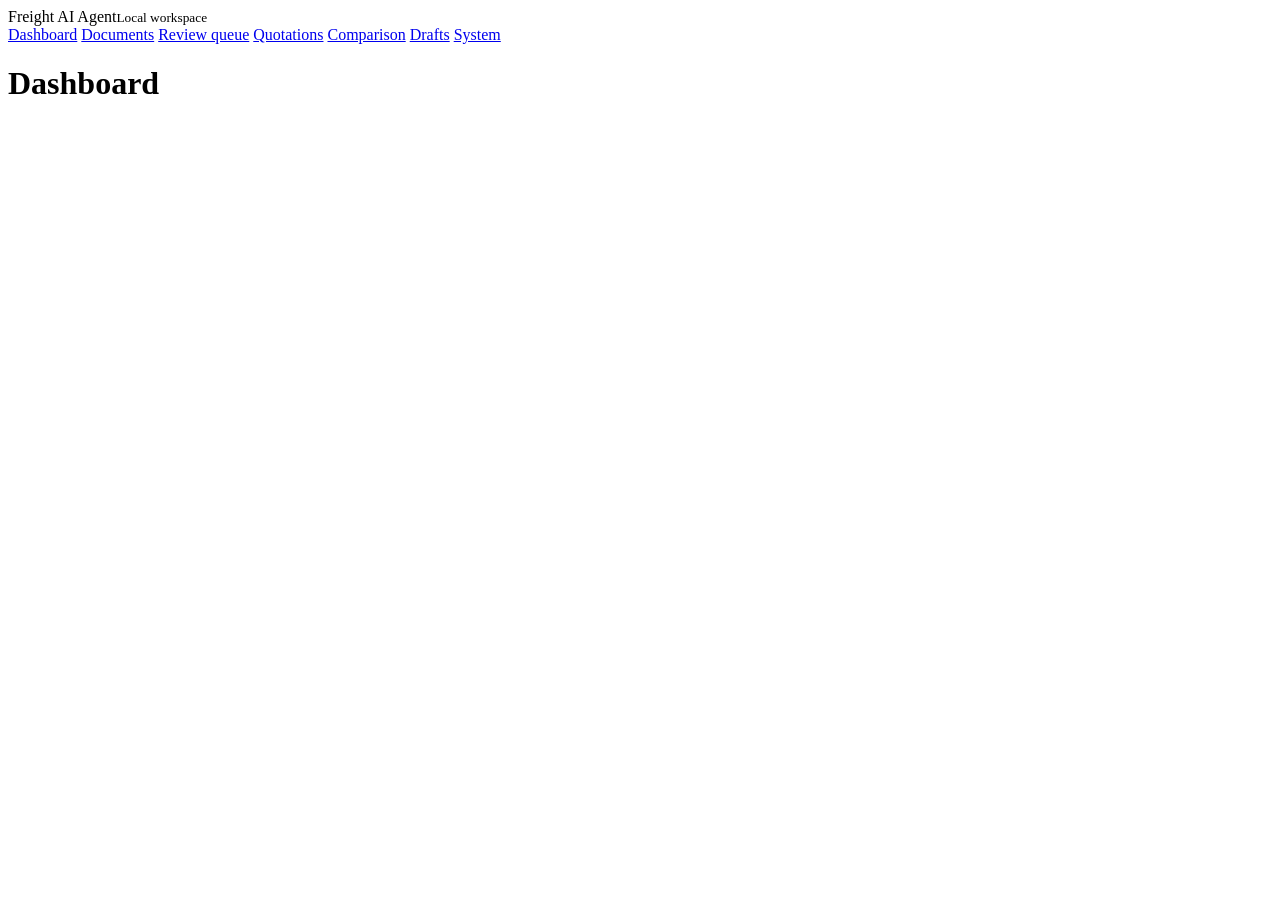
==== src/freight_agent/web/static/index.html @ 0478aefa "Add local web review app and readable labels for workflows A/B/C A procurement employee can now uplo" ====
<!DOCTYPE html>
<html lang="en">
<head>
<meta charset="utf-8">
<meta name="viewport" content="width=device-width, initial-scale=1">
<title>Freight AI Agent</title>
<link rel="stylesheet" href="/static/styles.css">
</head>
<body>
<div class="shell">
  <aside class="side">
    <div class="brand">Freight <span>AI Agent</span><small>Local workspace</small></div>
    <nav id="nav" aria-label="Main navigation">
      <a href="#/">Dashboard</a>
      <a href="#/documents">Documents</a>
      <a href="#/queue">Review queue</a>
      <a href="#/shipments">Quotations</a>
      <a href="#/comparison">Comparison</a>
      <a href="#/drafts">Drafts</a>
      <a href="#/settings">System</a>
    </nav>
    <div class="system" id="system" aria-live="polite"></div>
  </aside>

  <main>
    <div class="topbar">
      <h1 id="page-title">Dashboard</h1>
      <p class="guide" id="page-guide"></p>
    </div>
    <div id="view"></div>
  </main>
</div>

<div class="modal" id="modal" hidden>
  <div class="modal-card" role="dialog" aria-modal="true" aria-labelledby="modal-title">
    <h2 id="modal-title"></h2>
    <div id="modal-body"></div>
    <div class="actions">
      <button class="btn neutral" id="modal-cancel">Cancel</button>
      <button class="btn" id="modal-confirm">Confirm</button>
    </div>
  </div>
</div>

<div id="toast" aria-live="polite"></div>
<script src="/static/api.js"></script>
<script src="/static/app.js"></script>
</body>
</html>
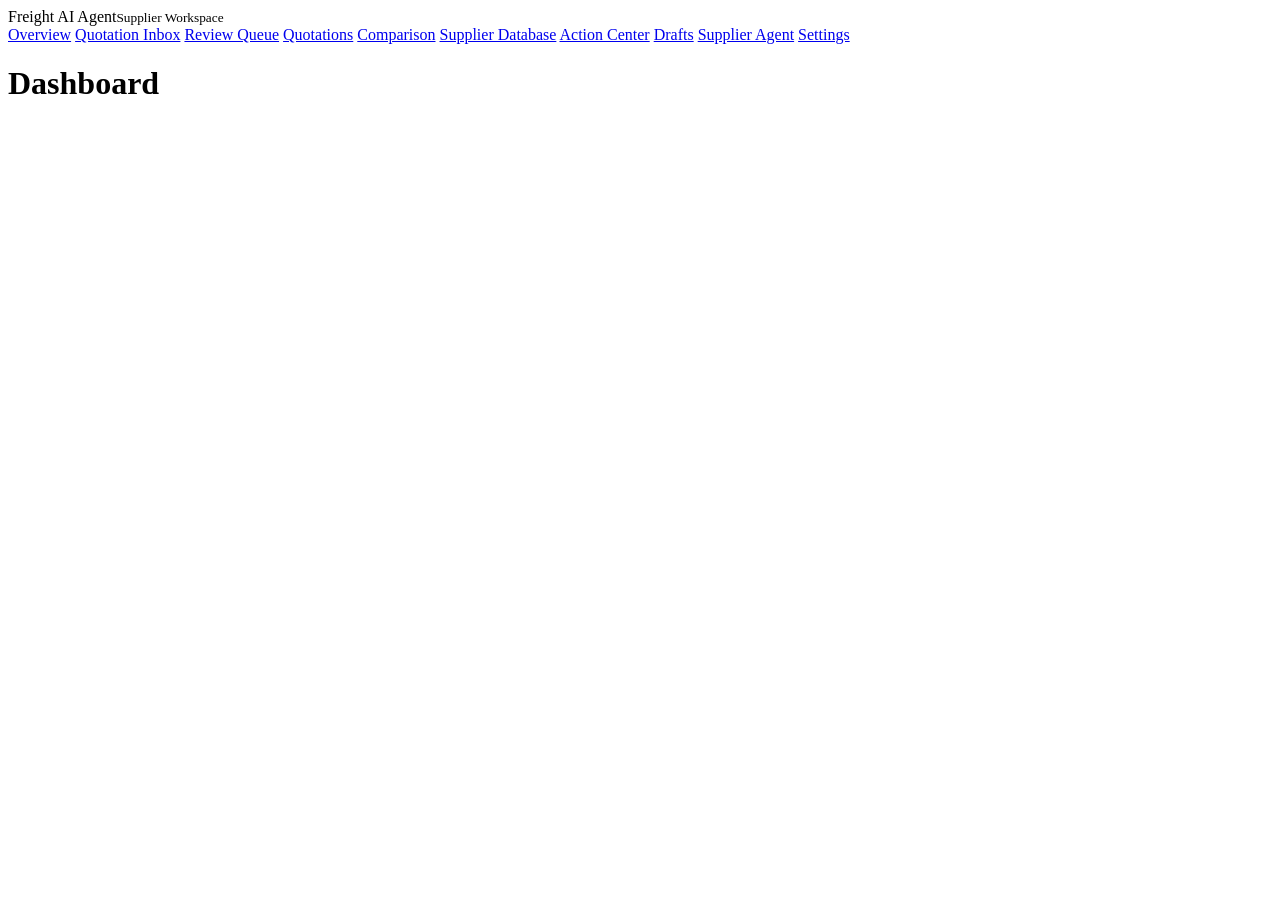
==== commit 78245e1f: "Gmail integration, and ability to read only quotaition documents." ====
--- a/src/freight_agent/web/static/index.html
+++ b/src/freight_agent/web/static/index.html
@@ -9,15 +9,18 @@
 <body>
 <div class="shell">
   <aside class="side">
-    <div class="brand">Freight <span>AI Agent</span><small>Local workspace</small></div>
+    <div class="brand">Freight <span>AI Agent</span><small>Supplier Workspace</small></div>
     <nav id="nav" aria-label="Main navigation">
-      <a href="#/">Dashboard</a>
-      <a href="#/documents">Documents</a>
-      <a href="#/queue">Review queue</a>
+      <a href="#/">Overview</a>
+      <a href="#/inbox">Quotation Inbox</a>
+      <a href="#/queue">Review Queue</a>
       <a href="#/shipments">Quotations</a>
       <a href="#/comparison">Comparison</a>
+      <a href="#/supplier/databases">Supplier Database</a>
+      <a href="#/supplier/actions">Action Center</a>
       <a href="#/drafts">Drafts</a>
-      <a href="#/settings">System</a>
+      <a href="#/supplier/agent">Supplier Agent</a>
+      <a href="#/settings">Settings</a>
     </nav>
     <div class="system" id="system" aria-live="polite"></div>
   </aside>
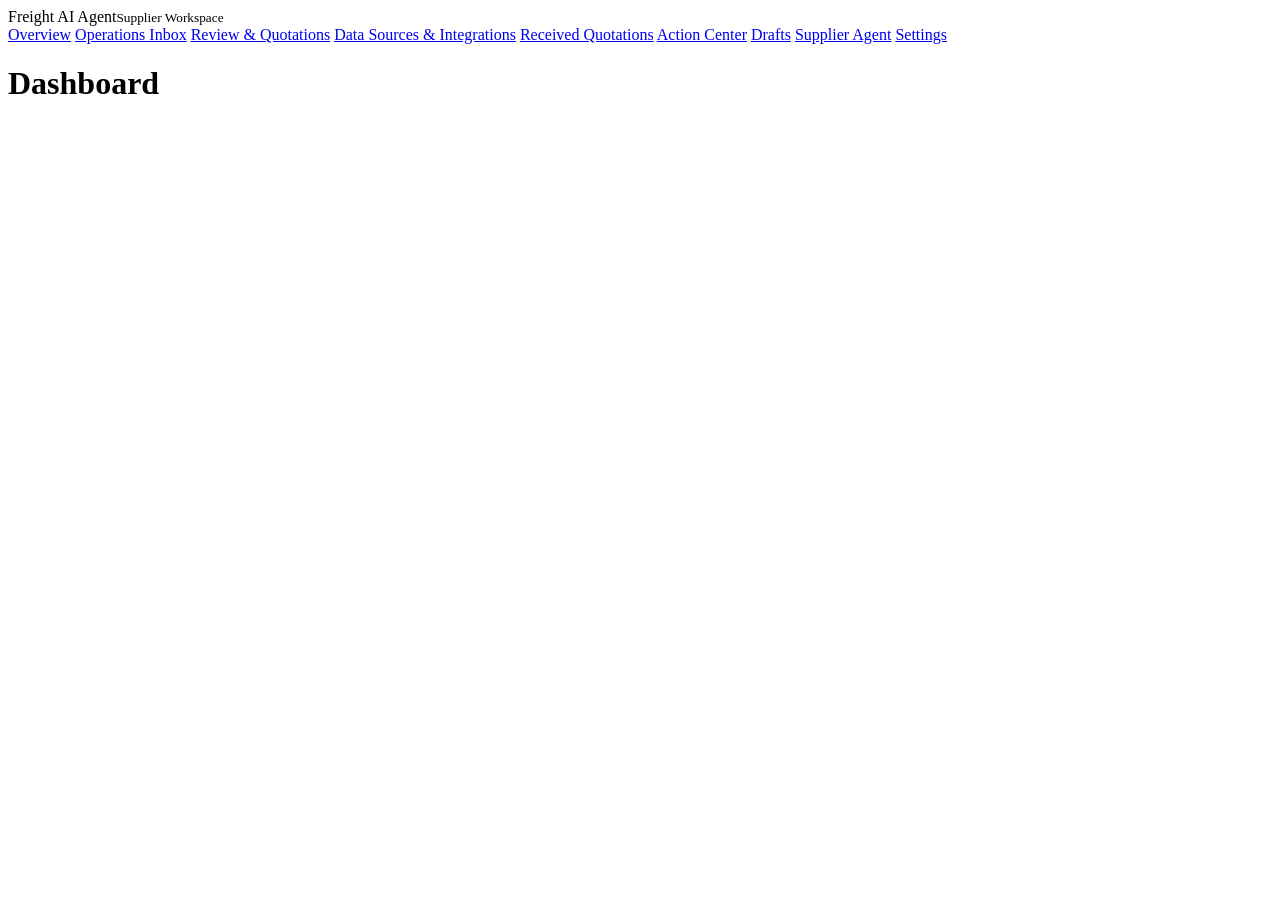
==== commit 7ee7f041: "- Reject form placeholders ([Provider Name], TBD) so blank templates extract   nothing instead of in" ====
--- a/src/freight_agent/web/static/index.html
+++ b/src/freight_agent/web/static/index.html
@@ -12,11 +12,10 @@
     <div class="brand">Freight <span>AI Agent</span><small>Supplier Workspace</small></div>
     <nav id="nav" aria-label="Main navigation">
       <a href="#/">Overview</a>
-      <a href="#/inbox">Quotation Inbox</a>
-      <a href="#/queue">Review Queue</a>
-      <a href="#/shipments">Quotations</a>
-      <a href="#/comparison">Comparison</a>
-      <a href="#/supplier/databases">Supplier Database</a>
+      <a href="#/inbox">Operations Inbox</a>
+      <a href="#/shipments">Review &amp; Quotations</a>
+      <a href="#/supplier/databases">Data Sources &amp; Integrations</a>
+      <a href="#/supplier/quotations">Received Quotations</a>
       <a href="#/supplier/actions">Action Center</a>
       <a href="#/drafts">Drafts</a>
       <a href="#/supplier/agent">Supplier Agent</a>
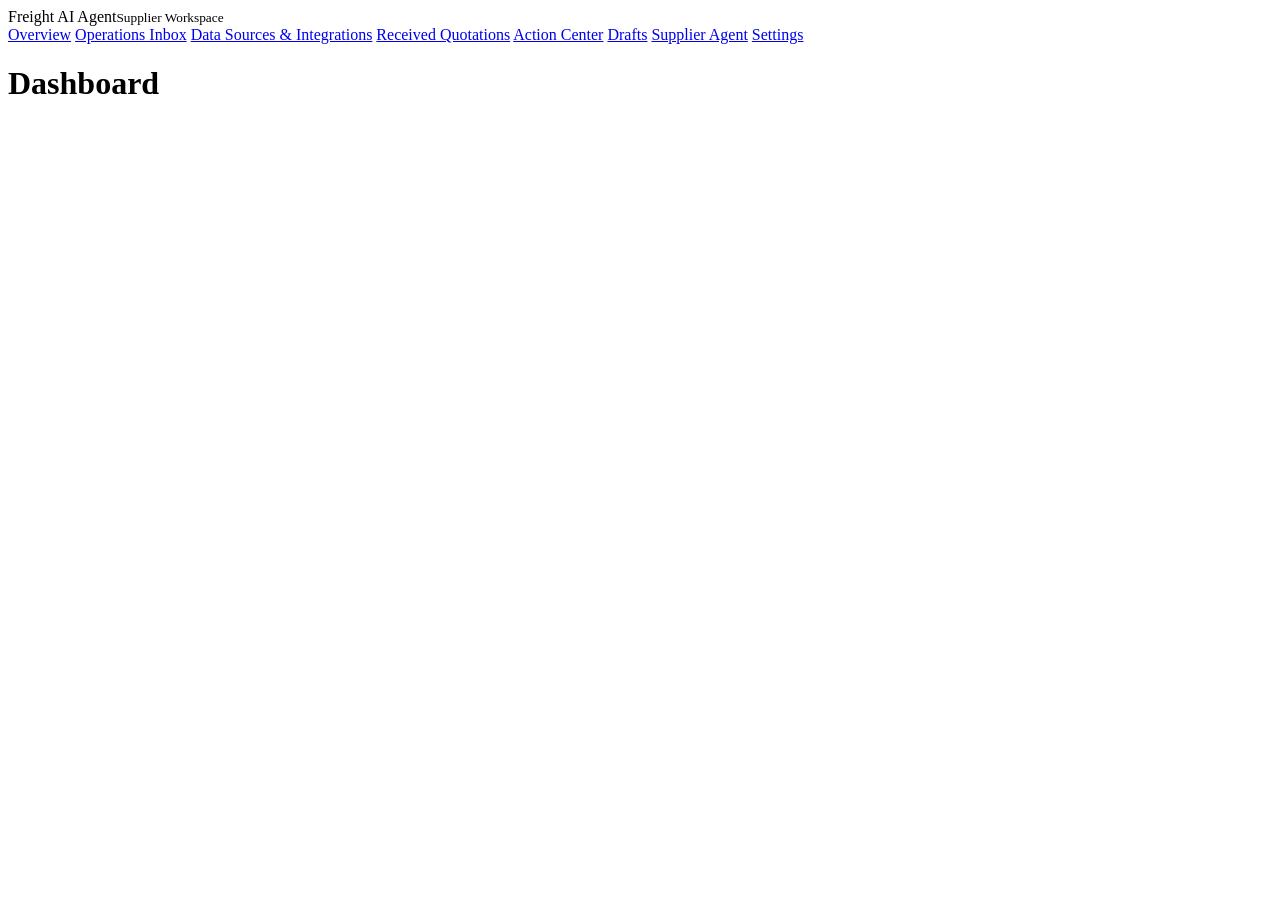
==== commit ba8a7921: "Baseline before UI redesign: email-only intake, Gmail consolidation, lane comparison Captures the pr" ====
--- a/src/freight_agent/web/static/index.html
+++ b/src/freight_agent/web/static/index.html
@@ -13,7 +13,6 @@
     <nav id="nav" aria-label="Main navigation">
       <a href="#/">Overview</a>
       <a href="#/inbox">Operations Inbox</a>
-      <a href="#/shipments">Review &amp; Quotations</a>
       <a href="#/supplier/databases">Data Sources &amp; Integrations</a>
       <a href="#/supplier/quotations">Received Quotations</a>
       <a href="#/supplier/actions">Action Center</a>
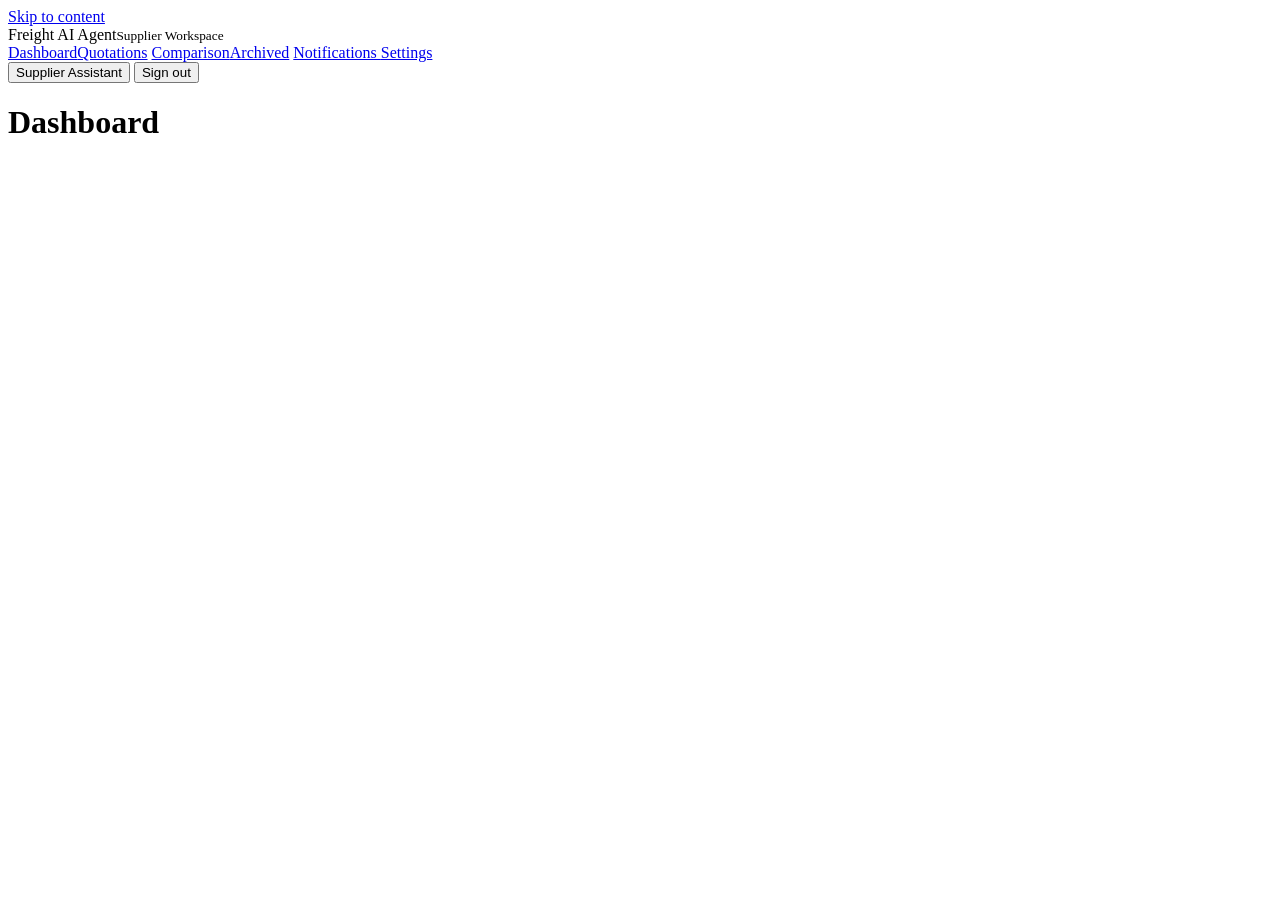
==== commit 0ec55b34: "" ====
--- a/src/freight_agent/web/static/index.html
+++ b/src/freight_agent/web/static/index.html
@@ -1,29 +1,28 @@
 <!DOCTYPE html>
-<html lang="en">
+<html lang="en" data-theme="freight">
 <head>
 <meta charset="utf-8">
 <meta name="viewport" content="width=device-width, initial-scale=1">
 <title>Freight AI Agent</title>
+<link rel="stylesheet" href="/static/tailwind.generated.css">
 <link rel="stylesheet" href="/static/styles.css">
 </head>
 <body>
+<a class="skip-link" href="#main-content">Skip to content</a>
 <div class="shell">
   <aside class="side">
     <div class="brand">Freight <span>AI Agent</span><small>Supplier Workspace</small></div>
     <nav id="nav" aria-label="Main navigation">
-      <a href="#/">Overview</a>
-      <a href="#/inbox">Operations Inbox</a>
-      <a href="#/supplier/databases">Data Sources &amp; Integrations</a>
-      <a href="#/supplier/quotations">Received Quotations</a>
-      <a href="#/supplier/actions">Action Center</a>
-      <a href="#/drafts">Drafts</a>
-      <a href="#/supplier/agent">Supplier Agent</a>
-      <a href="#/settings">Settings</a>
+      <a href="#/">Dashboard</a><a href="#/quotations">Quotations</a>
+      <a href="#/comparison">Comparison</a><a href="#/archived">Archived</a>
+      <a href="#/notifications">Notifications <span id="notification-count" class="supplier-status"></span></a><a href="#/settings">Settings</a>
     </nav>
+    <button class="supplier-btn supplier-btn-neutral" id="open-assistant">Supplier Assistant</button>
+    <button class="supplier-btn supplier-btn-neutral" id="logout">Sign out</button>
     <div class="system" id="system" aria-live="polite"></div>
   </aside>
 
-  <main>
+  <main id="main-content" tabindex="-1">
     <div class="topbar">
       <h1 id="page-title">Dashboard</h1>
       <p class="guide" id="page-guide"></p>
@@ -45,6 +44,14 @@
 
 <div id="toast" aria-live="polite"></div>
 <script src="/static/api.js"></script>
+<script src="/static/pages/workspace.js"></script>
+<script src="/static/pages/intake.js"></script>
+<script src="/static/pages/comparison.js"></script>
+<script src="/static/pages/draft.js"></script>
+<script src="/static/pages/connections.js"></script>
+<script src="/static/pages/settings.js"></script>
+<script src="/static/pages/notifications.js"></script>
+<script src="/static/pages/assistant.js"></script>
 <script src="/static/app.js"></script>
 </body>
 </html>
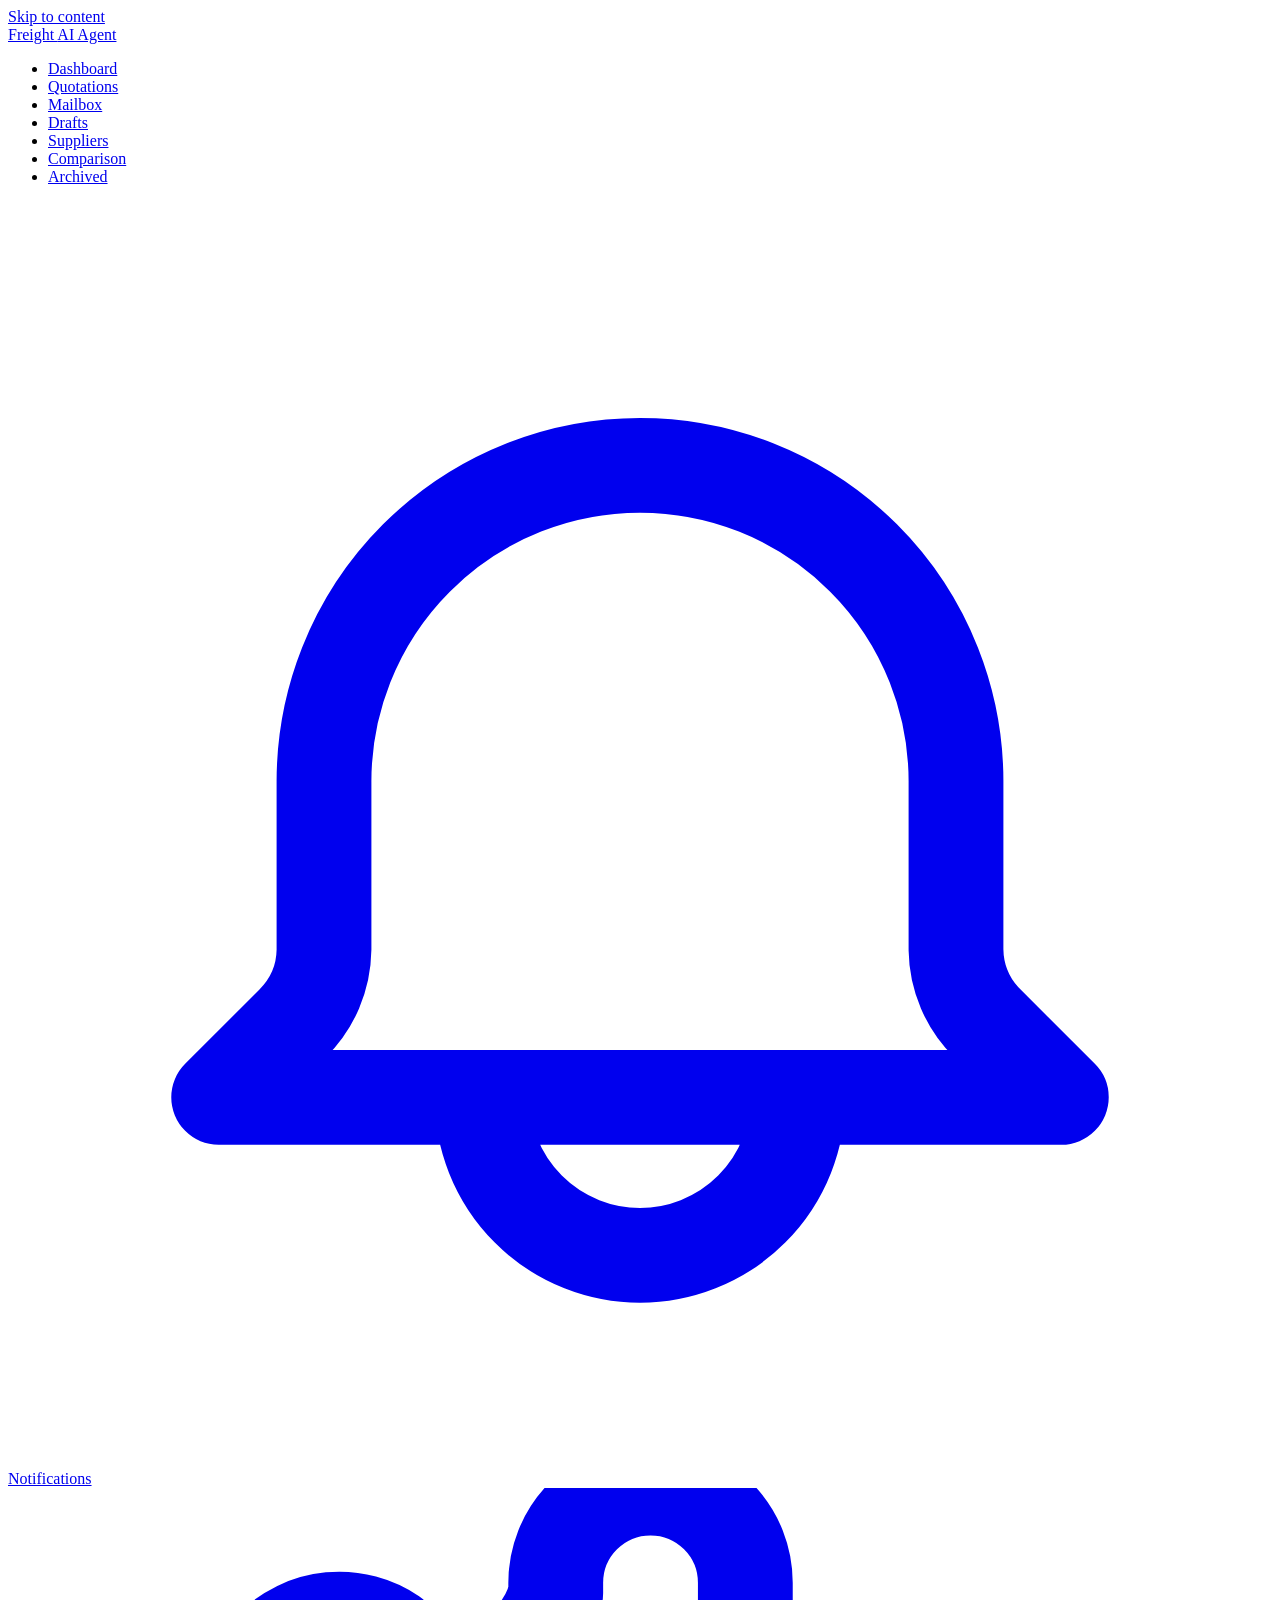
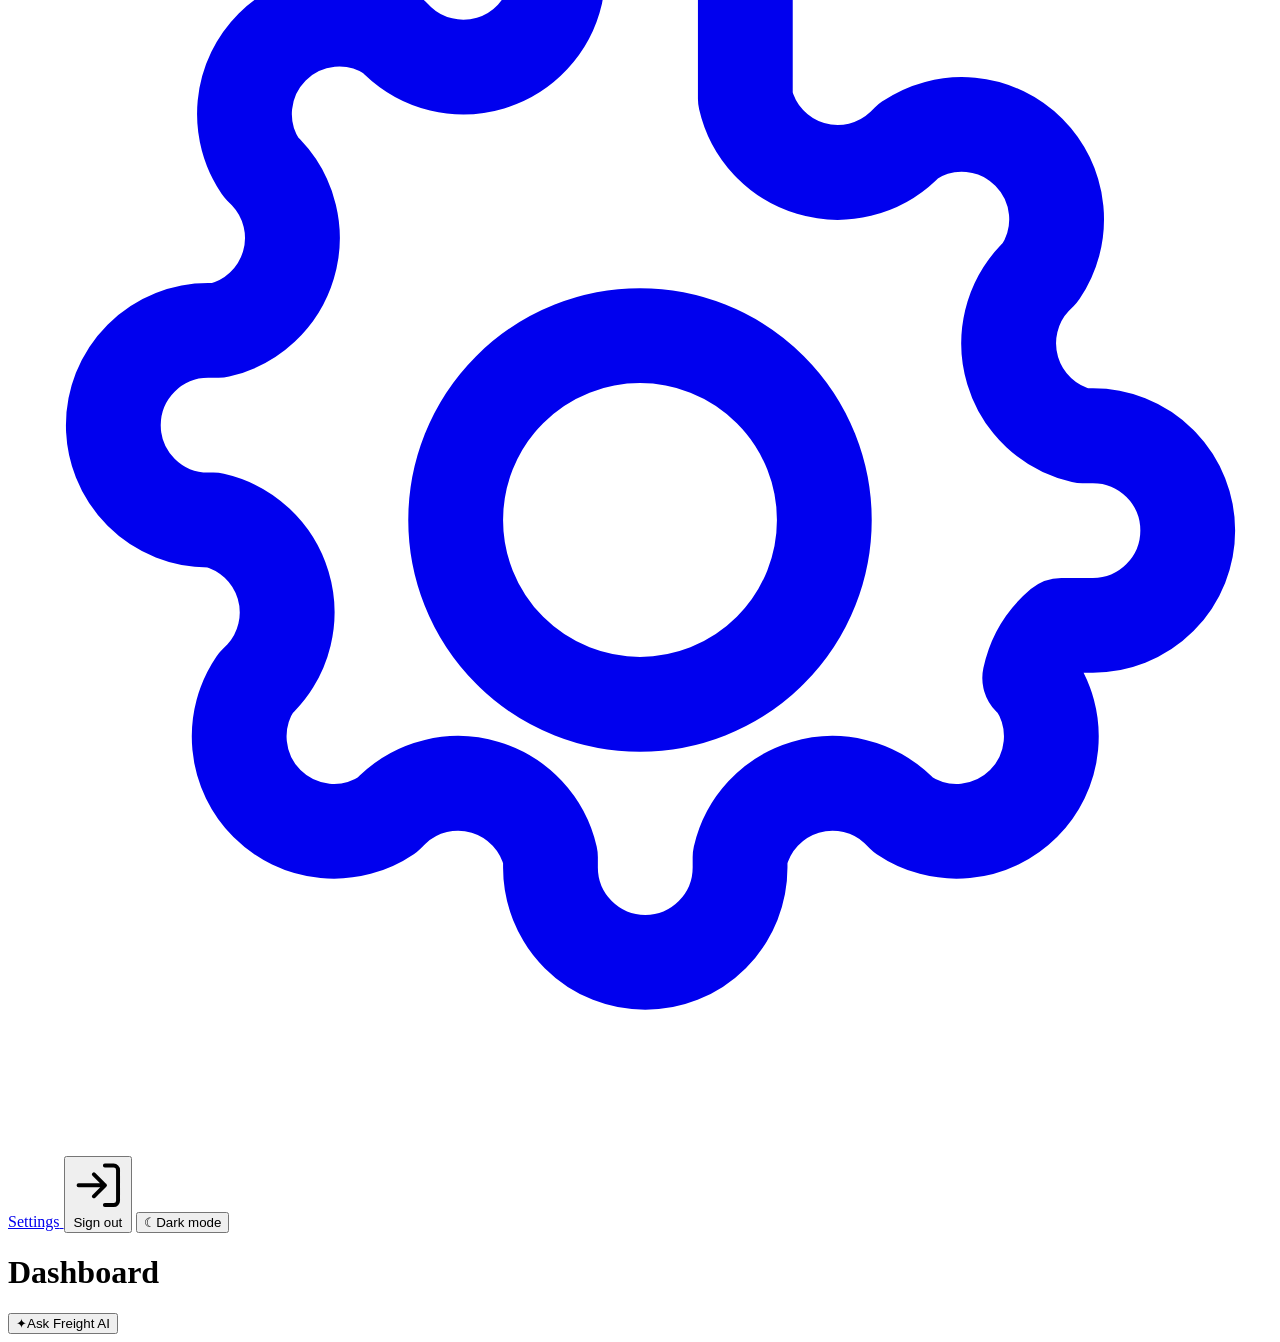
==== commit 413a45f7: "Eleven labs audio and Daisy ui" ====
--- a/src/freight_agent/web/static/index.html
+++ b/src/freight_agent/web/static/index.html
@@ -4,23 +4,44 @@
 <meta charset="utf-8">
 <meta name="viewport" content="width=device-width, initial-scale=1">
 <title>Freight AI Agent</title>
+<script>try{const t=localStorage.getItem('freight-theme');if(t==='freight'||t==='freight-dark')document.documentElement.dataset.theme=t;}catch{}</script>
 <link rel="stylesheet" href="/static/tailwind.generated.css">
 <link rel="stylesheet" href="/static/styles.css">
 </head>
 <body>
 <a class="skip-link" href="#main-content">Skip to content</a>
 <div class="shell">
-  <aside class="side">
-    <div class="brand">Freight <span>AI Agent</span><small>Supplier Workspace</small></div>
-    <nav id="nav" aria-label="Main navigation">
-      <a href="#/">Dashboard</a><a href="#/quotations">Quotations</a>
-      <a href="#/comparison">Comparison</a><a href="#/archived">Archived</a>
-      <a href="#/notifications">Notifications <span id="notification-count" class="supplier-status"></span></a><a href="#/settings">Settings</a>
+  <header class="app-header navbar bg-base-100">
+    <a class="brand" href="#/" aria-label="Freight AI Agent dashboard">Freight <span>AI Agent</span></a>
+    <nav id="nav" class="app-navigation" aria-label="Application navigation">
+      <ul class="menu menu-horizontal primary-nav" aria-label="Core navigation">
+        <li><a href="#/">Dashboard</a></li>
+        <li><a href="#/quotations">Quotations</a></li>
+        <li><a href="#/inbox">Mailbox</a></li>
+        <li><a href="#/drafts">Drafts <span id="drafts-count" class="badge badge-xs badge-primary" aria-label="No pending drafts" hidden></span></a></li>
+        <li><a href="#/suppliers">Suppliers</a></li>
+        <li><a href="#/comparison">Comparison</a></li>
+        <li class="nav-secondary-item"><a href="#/archived">Archived</a></li>
+      </ul>
+      <div class="header-utilities" aria-label="Account and utilities">
+        <a class="btn btn-ghost btn-sm utility-link" href="#/notifications" aria-label="Notifications">
+          <svg aria-hidden="true" viewBox="0 0 24 24" fill="none" stroke="currentColor" stroke-width="1.8"><path stroke-linecap="round" stroke-linejoin="round" d="M15 17h5l-1.4-1.4A2 2 0 0 1 18 14.2V11a6 6 0 1 0-12 0v3.2a2 2 0 0 1-.6 1.4L4 17h5m6 0a3 3 0 0 1-6 0m6 0H9"/></svg>
+          <span class="utility-label">Notifications</span><span id="notification-count" class="badge badge-xs badge-primary" aria-live="polite"></span>
+        </a>
+        <a class="btn btn-ghost btn-sm utility-link" href="#/settings" aria-label="Settings">
+          <svg aria-hidden="true" viewBox="0 0 24 24" fill="none" stroke="currentColor" stroke-width="1.8"><path stroke-linecap="round" stroke-linejoin="round" d="M12 15.5a3.5 3.5 0 1 0 0-7 3.5 3.5 0 0 0 0 7Z"/><path stroke-linecap="round" stroke-linejoin="round" d="m19.4 15 .1.1a1.8 1.8 0 0 1-2.5 2.5l-.1-.1a1.8 1.8 0 0 0-3 .9v.2a1.8 1.8 0 0 1-3.6 0v-.2a1.8 1.8 0 0 0-3-.9l-.1.1a1.8 1.8 0 0 1-2.5-2.5l.1-.1a1.8 1.8 0 0 0-.9-3H3.8a1.8 1.8 0 0 1 0-3.6H4a1.8 1.8 0 0 0 .9-3l-.1-.1a1.8 1.8 0 0 1 2.5-2.5l.1.1a1.8 1.8 0 0 0 3-.9v-.2a1.8 1.8 0 0 1 3.6 0V4a1.8 1.8 0 0 0 3 .9l.1-.1a1.8 1.8 0 0 1 2.5 2.5l-.1.1a1.8 1.8 0 0 0 .9 3h.2a1.8 1.8 0 0 1 0 3.6H20a1.8 1.8 0 0 0-.6 1Z"/></svg>
+          <span class="utility-label">Settings</span>
+        </a>
+        <span class="utility-divider" aria-hidden="true"></span>
+        <button class="btn btn-ghost btn-sm utility-link sign-out" id="logout" aria-label="Sign out">
+          <svg aria-hidden="true" viewBox="0 0 24 24" fill="none" stroke="currentColor" stroke-width="1.8"><path stroke-linecap="round" stroke-linejoin="round" d="M15 3h4a2 2 0 0 1 2 2v14a2 2 0 0 1-2 2h-4M10 17l5-5-5-5m5 5H3"/></svg>
+          <span class="utility-label">Sign out</span>
+        </button>
+        <button class="btn btn-ghost btn-sm theme-toggle" id="theme-toggle" aria-label="Switch to dark mode" title="Switch theme"><span aria-hidden="true" id="theme-glyph">☾</span><span class="theme-label">Dark mode</span></button>
+      </div>
     </nav>
-    <button class="supplier-btn supplier-btn-neutral" id="open-assistant">Supplier Assistant</button>
-    <button class="supplier-btn supplier-btn-neutral" id="logout">Sign out</button>
     <div class="system" id="system" aria-live="polite"></div>
-  </aside>
+  </header>
 
   <main id="main-content" tabindex="-1">
     <div class="topbar">
@@ -30,6 +51,8 @@
     <div id="view"></div>
   </main>
 </div>
+
+<button class="btn btn-primary assistant-fab" id="open-assistant" aria-label="Open Supplier Assistant" title="Open Supplier Assistant"><span aria-hidden="true">✦</span><span class="assistant-fab-label">Ask Freight AI</span></button>
 
 <div class="modal" id="modal" hidden>
   <div class="modal-card" role="dialog" aria-modal="true" aria-labelledby="modal-title">
@@ -52,6 +75,8 @@
 <script src="/static/pages/settings.js"></script>
 <script src="/static/pages/notifications.js"></script>
 <script src="/static/pages/assistant.js"></script>
+<script src="/static/pages/suppliers.js"></script>
+<script src="/static/daisy-components.js"></script>
 <script src="/static/app.js"></script>
 </body>
 </html>
